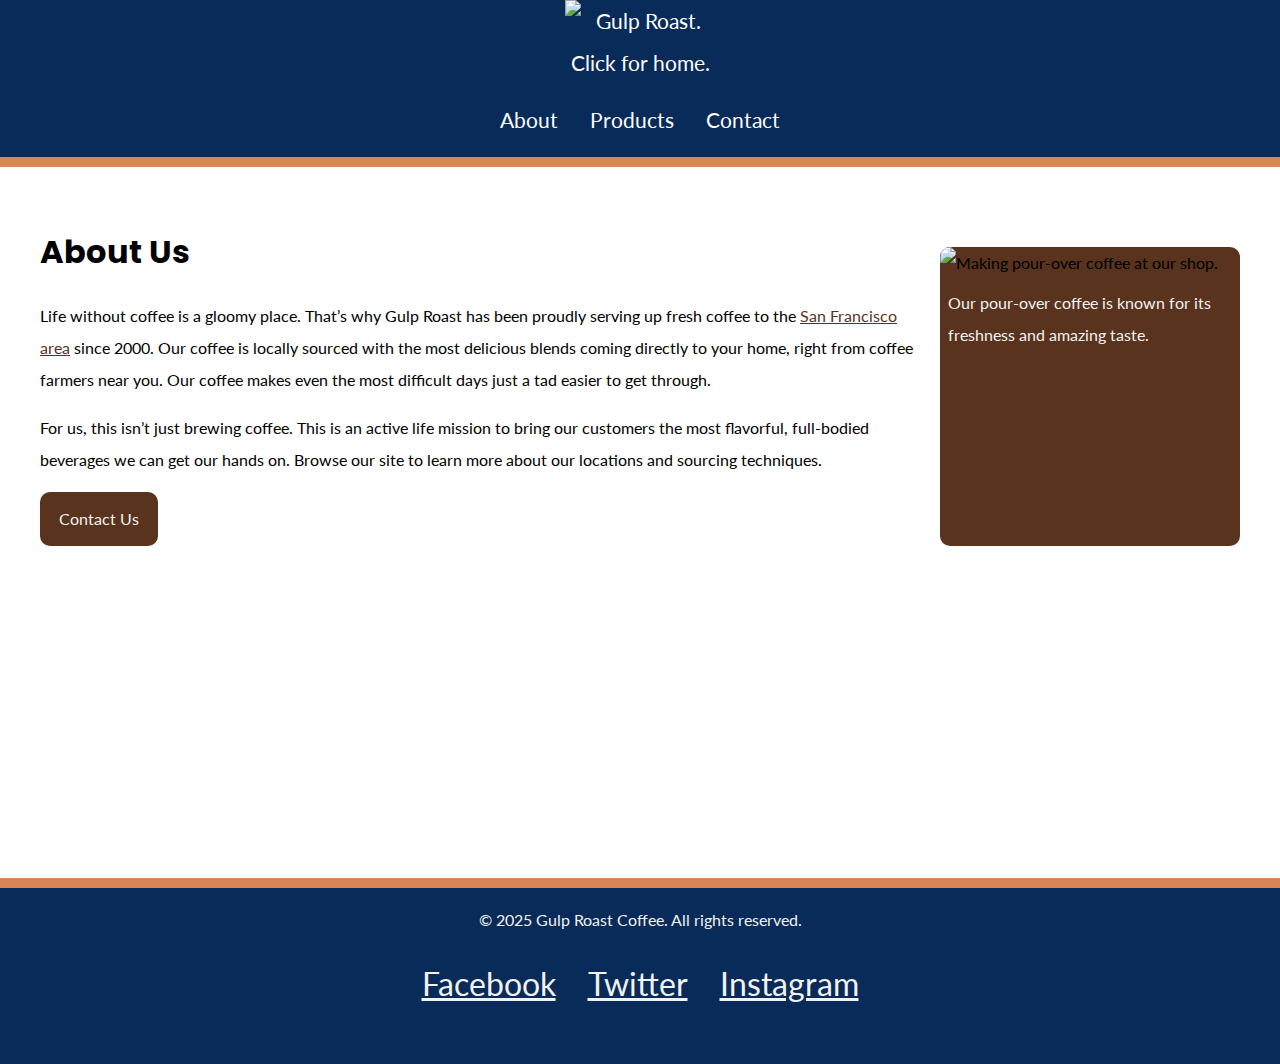
==== about.html @ 4dd79494 "Structure of initial files" ====
<!DOCTYPE html>
   <html>

        <head>
            <link rel="preconnect" href="https://fonts.googleapis.com">
            <link rel="preconnect" href="https://fonts.gstatic.com" crossorigin>
            <link href="https://fonts.googleapis.com/css2?family=Lato&family=Poppins:wght@700&display=swap" rel="stylesheet">
            <link rel="stylesheet" href="style/style.css"
        </head>

        <header>
        <nav>
            <ul>
            <li class="logo"><a href="https://uxuicurriculum.wixsite.com/gulproast"><img src="https://static.bc-edx.com/uxui/uxui-v3/m9/coffee-brand-assets/gulp-logo-light.png" alt="Gulp Roast. Click for home." /></a></li>
            <li><a href="https://uxuicurriculum.wixsite.com/gulproast"><span aria-hidden="true" class="fa-solid fa-mug-saucer"></span> About</a></li>
            <li><a href="https://uxuicurriculum.wixsite.com/gulproast"><span aria-hidden="true" class="fa-solid fa-fire-flame-curved"></span> Products</a></li>
            <li><a href="https://uxuicurriculum.wixsite.com/gulproast"><span aria-hidden="true" class="fa-solid fa-phone"></span> Contact</a></li>
            </ul>
        </nav>
        </header>
        <div class="main-bkgd">
            <section class="main">
                <article>
                    <h1>About Us</h1>
                    <p>Life without coffee is a gloomy place. That’s why Gulp Roast has been proudly serving up fresh coffee to the <a href="https://goo.gl/maps/3rAyszfwSDx8Si2Y9" target="_blank">San Francisco area</a> since 2000. Our coffee is locally sourced with the most delicious blends coming directly to your home, right from coffee farmers near you. Our coffee makes even the most difficult days just a tad easier to get through.</p>

                    <p>For us, this isn’t just brewing coffee. This is an active life mission to bring our customers the most flavorful, full-bodied beverages we can get our hands on. Browse our site to learn more about our locations and sourcing techniques.</p>

                    <a class="button" href="https://uxuicurriculum.wixsite.com/gulproast">Contact Us</a>
                </article>

                <figure>
                    <img src="https://static.bc-edx.com/uxui/uxui-v3/m9/coffee-brand-assets/gulp-pouring-coffee-vertical.jpg" alt="Making pour-over coffee at our shop." />
                    <figcaption>Our pour-over coffee is known for its freshness and amazing taste.</figcaption>
                </figure>
            </section>
        </div>

        <footer>
            <p>&copy; 2025 Gulp Roast Coffee. All rights reserved.</p>
            <ul>
                <li>
                <a href="https://facebook.com" target="_blank">
                    <span aria-hidden="true" class="fa-brands fa-facebook-square"></span>
                    <span class="sr-only">Facebook</span>
                </a>
                </li>
                <li>
                <a href="https://twitter.com" target="_blank">
                    <span aria-hidden="true" class="fa-brands fa-twitter-square"></span>
                    <span class="sr-only">Twitter</span>
                </a>
                </li>
                <li>
                <a href="https://instagram.com" target="_blank">
                    <span aria-hidden="true" class="fa-brands fa-instagram-square"></span>
                    <span class="sr-only">Instagram</span>
                </a>
                </li>
            </ul>
        </footer>
   </html>
---- style/style.css ----
body {
    background-color: #082B59;
    margin: 0;
    padding: 0;
    font-family: 'Lato', sans-serif;
    line-height: 2;
  }
  h1, h2, h3 {
    font-family: 'Poppins', sans-serif;
  }
  h1 {
    font-size: 2rem;
    margin-bottom: 0;
  }
  /* make images flexible */
  img {
    max-width: 100%;
  }
  a {
    color: #59331d;
  }
  a:hover {
    text-decoration: none;
  }
  header {
    border-bottom: 10px solid #d98555;
  }
  /* navbar styling */
  nav ul {
    padding: 0;
    margin: 0;
    list-style-type: none;
    display: flex;
    flex-flow: row wrap;
    justify-content: center;
  }
  nav li {
    margin: 0 1rem 1rem 1rem;
    font-size: 1.3rem;
  }
  /* max width on the image in pixels */
  nav .logo img {
    max-width: 150px;
  }
  /* flex basis on the image container, li */
  nav .logo {
    flex-basis: 100%;
    text-align: center;
  }
  nav a {
    color: white;
    text-decoration: none;
    display: block;
  }
  nav a:hover {
    color: #d98555;
  }
  /* establishes a white background */
  .main-bkgd {
    background: #ffffff url(https://assets.codepen.io/6306176/gulp-bean-bkgd.jpg) repeat-x bottom;
    padding-bottom: 300px;
  }
  /* sits inside of the white background, centered */
  .main {
    max-width: 1200px;
    margin: 0 auto;
    padding: 2rem;
    display: flex;
    flex-flow: row wrap;
    justify-content: space-between;
  }
  article {
    flex-basis: 73%;
  }
  figure {
    margin: 3rem 0 0 0;
    flex-basis: 25%;
    background-color: #59331d;
    border-radius: 10px;
  }
  figure img {
    border-top-left-radius: 10px;
    border-top-right-radius: 10px;
  }
  figcaption {
    color: #f2f2f2;
    padding: 0.5rem;
  }
  .button {
    display: inline-block;
    background-color: #59331D;
    border-radius: 10px;
    padding: 0.5rem 1rem;
    margin: 0;
    color: #f2f2f2;
    text-decoration: none;
    border: 3px solid #59331d;
  }
  .button:hover {
    background-color: #f2f2f2;
    color: #59331d;
  }
  footer {
    color: #f2f2f2;
    text-align: center;
    border-top: 10px solid #d98555;
  }
  footer ul {
    list-style-type: none;
    padding: 0;
    margin: 0;
    display: flex;
    flex-flow: row wrap;
    justify-content: center;
  }
  footer a {
    color: #f2f2f2;
    font-size: 2rem;
    display: block;
    margin: 0 1rem 3rem 1rem;
  }
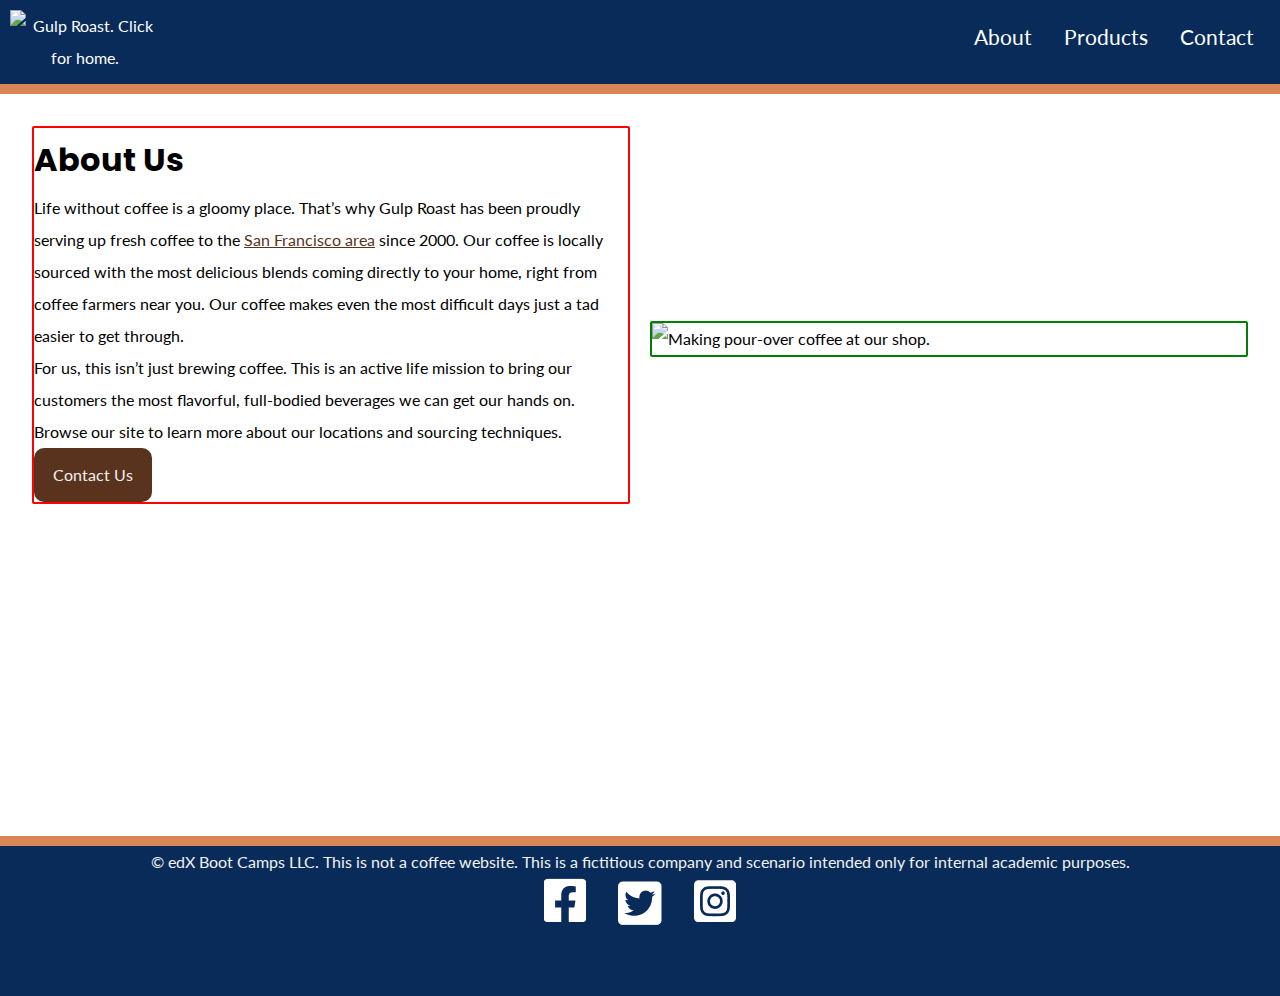
==== commit 4d914b9d: "Fixed footer and responsive Layout" ====
--- a/about.html
+++ b/about.html
@@ -5,57 +5,56 @@
             <link rel="preconnect" href="https://fonts.googleapis.com">
             <link rel="preconnect" href="https://fonts.gstatic.com" crossorigin>
             <link href="https://fonts.googleapis.com/css2?family=Lato&family=Poppins:wght@700&display=swap" rel="stylesheet">
-            <link rel="stylesheet" href="style/style.css"
+            <link href="https://cdn.jsdelivr.net/npm/bootstrap@5.0.2/dist/css/bootstrap.min.css" rel="stylesheet" integrity="sha384-EVSTQN3/azprG1Anm3QDgpJLIm9Nao0Yz1ztcQTwFspd3yD65VohhpuuCOmLASjC" crossorigin="anonymous">
+            <link rel="stylesheet" href="style/style.css">
         </head>
-
-        <header>
-        <nav>
-            <ul>
-            <li class="logo"><a href="https://uxuicurriculum.wixsite.com/gulproast"><img src="https://static.bc-edx.com/uxui/uxui-v3/m9/coffee-brand-assets/gulp-logo-light.png" alt="Gulp Roast. Click for home." /></a></li>
-            <li><a href="https://uxuicurriculum.wixsite.com/gulproast"><span aria-hidden="true" class="fa-solid fa-mug-saucer"></span> About</a></li>
-            <li><a href="https://uxuicurriculum.wixsite.com/gulproast"><span aria-hidden="true" class="fa-solid fa-fire-flame-curved"></span> Products</a></li>
-            <li><a href="https://uxuicurriculum.wixsite.com/gulproast"><span aria-hidden="true" class="fa-solid fa-phone"></span> Contact</a></li>
-            </ul>
-        </nav>
-        </header>
-        <div class="main-bkgd">
-            <section class="main">
-                <article>
-                    <h1>About Us</h1>
-                    <p>Life without coffee is a gloomy place. That’s why Gulp Roast has been proudly serving up fresh coffee to the <a href="https://goo.gl/maps/3rAyszfwSDx8Si2Y9" target="_blank">San Francisco area</a> since 2000. Our coffee is locally sourced with the most delicious blends coming directly to your home, right from coffee farmers near you. Our coffee makes even the most difficult days just a tad easier to get through.</p>
-
-                    <p>For us, this isn’t just brewing coffee. This is an active life mission to bring our customers the most flavorful, full-bodied beverages we can get our hands on. Browse our site to learn more about our locations and sourcing techniques.</p>
-
-                    <a class="button" href="https://uxuicurriculum.wixsite.com/gulproast">Contact Us</a>
-                </article>
-
-                <figure>
-                    <img src="https://static.bc-edx.com/uxui/uxui-v3/m9/coffee-brand-assets/gulp-pouring-coffee-vertical.jpg" alt="Making pour-over coffee at our shop." />
-                    <figcaption>Our pour-over coffee is known for its freshness and amazing taste.</figcaption>
-                </figure>
-            </section>
-        </div>
+        <body> 
+            <header>
+                <nav>
+                    <div class="logo">
+                        <a href="#">
+                            <picture>
+                                <source srcset="https://assets.codepen.io/6306176/gulp-logo-light.png">
+                                <img src="https://assets.codepen.io/6306176/gulp-logo-light.png"
+                                    alt="Gulp Roast. Click for home." />
+                            </picture>
+                        </a>
+                    </div>
+                    <ul>
+                        <li><a href="about.html">About</a></li>
+                        <li><a href="product.html">Products </a></li>
+                        <li><a href="contact.html">Contact</a></li>
+                    </ul>
+                </nav>
+            </header>
+            <div class="main-bkgd">
+                <section class="main">
+                    <article>
+                        <h1>About Us</h1>
+                        <p>Life without coffee is a gloomy place. That’s why Gulp Roast has been proudly serving up fresh coffee to the <a href="https://goo.gl/maps/3rAyszfwSDx8Si2Y9" target="_blank">San Francisco area</a> since 2000. Our coffee is locally sourced with the most delicious blends coming directly to your home, right from coffee farmers near you. Our coffee makes even the most difficult days just a tad easier to get through.</p>
+                        <p>For us, this isn’t just brewing coffee. This is an active life mission to bring our customers the most flavorful, full-bodied beverages we can get our hands on. Browse our site to learn more about our locations and sourcing techniques.</p>
+                        <a class="button" href="https://uxuicurriculum.wixsite.com/gulproast">Contact Us</a>
+                    </article>
+                    
+                    <figure>
+                        <img src="https://static.bc-edx.com/uxui/uxui-v3/m9/coffee-brand-assets/gulp-pouring-coffee-vertical.jpg" alt="Making pour-over coffee at our shop." style="max-width: 100%; height: auto;" />
+                    </figure>
+                </section>
+            </div>
+        </body>       
 
         <footer>
-            <p>&copy; 2025 Gulp Roast Coffee. All rights reserved.</p>
+            <p>&copy; edX Boot Camps LLC. This is not a coffee website. This is a fictitious company and scenario intended only for internal academic purposes.</p>
             <ul>
                 <li>
-                <a href="https://facebook.com" target="_blank">
-                    <span aria-hidden="true" class="fa-brands fa-facebook-square"></span>
-                    <span class="sr-only">Facebook</span>
-                </a>
+                    <a><img src="images/facebookLogo.png" alt="Facebook"></a>
                 </li>
                 <li>
-                <a href="https://twitter.com" target="_blank">
-                    <span aria-hidden="true" class="fa-brands fa-twitter-square"></span>
-                    <span class="sr-only">Twitter</span>
-                </a>
+                    <a><img src="images/twitterLogo.png" alt="Twitter"></a>
+               
                 </li>
                 <li>
-                <a href="https://instagram.com" target="_blank">
-                    <span aria-hidden="true" class="fa-brands fa-instagram-square"></span>
-                    <span class="sr-only">Instagram</span>
-                </a>
+                    <a><img src="images/instaLogo.png" alt="Instagram"></a>
                 </li>
             </ul>
         </footer>
--- a/style/style.css
+++ b/style/style.css
@@ -1,30 +1,47 @@
+* {
+  box-sizing: border-box;
+  margin: 0;
+  padding: 0;
+}
+
 body {
-    background-color: #082B59;
-    margin: 0;
-    padding: 0;
-    font-family: 'Lato', sans-serif;
-    line-height: 2;
-  }
-  h1, h2, h3 {
-    font-family: 'Poppins', sans-serif;
-  }
-  h1 {
-    font-size: 2rem;
-    margin-bottom: 0;
-  }
-  /* make images flexible */
-  img {
-    max-width: 100%;
-  }
-  a {
-    color: #59331d;
-  }
-  a:hover {
-    text-decoration: none;
-  }
-  header {
-    border-bottom: 10px solid #d98555;
-  }
+  margin: 0;
+  padding: 0;
+  font-family: 'Lato', sans-serif;
+  line-height: 2;
+}
+
+h1,
+h2,
+h3 {
+  font-family: 'Poppins', sans-serif;
+}
+
+h1 {
+  font-size: 2rem;
+  margin-bottom: 0;
+}
+
+/* make images flexible */
+img {
+  max-width: 100%;
+}
+
+a {
+  color: #59331d;
+}
+
+a:hover {
+  text-decoration: none;
+}
+
+header {
+  border-bottom: 10px solid #d98555;
+  background-color: #082B59;
+  margin: 0 auto;
+
+}
+
   /* navbar styling */
   nav ul {
     padding: 0;
@@ -32,26 +49,37 @@
     list-style-type: none;
     display: flex;
     flex-flow: row wrap;
+    align-items: flex-end;
     justify-content: center;
   }
+  
+  nav {
+    display: flex;
+    justify-content: space-between;
+    padding: 10px;
+  }
+  
   nav li {
     margin: 0 1rem 1rem 1rem;
     font-size: 1.3rem;
   }
+  
   /* max width on the image in pixels */
-  nav .logo img {
+  nav img {
     max-width: 150px;
   }
-  /* flex basis on the image container, li */
+  
   nav .logo {
-    flex-basis: 100%;
     text-align: center;
   }
+  
+  
   nav a {
     color: white;
     text-decoration: none;
     display: block;
   }
+  
   nav a:hover {
     color: #d98555;
   }
@@ -62,30 +90,30 @@
   }
   /* sits inside of the white background, centered */
   .main {
-    max-width: 1200px;
+    padding: 2rem;
     margin: 0 auto;
-    padding: 2rem;
-    display: flex;
-    flex-flow: row wrap;
-    justify-content: space-between;
+    display: flex;
+    align-items: center;
+    gap: 20px;;
+    max-width: 1280px;
+  
   }
   article {
-    flex-basis: 73%;
+    flex:1;
+    border: 2px solid red;
+    border-radius: 2px; 
   }
   figure {
+    flex: 1 ;
     margin: 3rem 0 0 0;
-    flex-basis: 25%;
-    background-color: #59331d;
-    border-radius: 10px;
-  }
-  figure img {
-    border-top-left-radius: 10px;
-    border-top-right-radius: 10px;
-  }
-  figcaption {
-    color: #f2f2f2;
-    padding: 0.5rem;
-  }
+    border: 2px solid green;
+    border-radius: 2px; 
+  }
+  figure img{
+    width: fit-content;
+    height: fit-content;
+  }
+  
   .button {
     display: inline-block;
     background-color: #59331D;
@@ -101,6 +129,7 @@
     color: #59331d;
   }
   footer {
+    background-color: #082B59;
     color: #f2f2f2;
     text-align: center;
     border-top: 10px solid #d98555;
@@ -118,4 +147,74 @@
     font-size: 2rem;
     display: block;
     margin: 0 1rem 3rem 1rem;
-  }+  }
+
+  .productCards{
+    display: flex;
+    justify-content: space-between;
+  }
+
+  .aboutInfo{
+    font-family:"Lato", serif;
+    font-size: 19.2px;
+    line-height: 38.4px;
+    font-weight: 400;
+  }
+  .phoneNumber{
+    font-family:"Lato", serif;
+    color: #59331D;
+    font-size: 19.2px;
+    line-height: 38.4px;
+    font-style: solid;
+    text-decoration: underline;
+    font-weight: 400;
+  }
+
+/* -----for tablets--- */
+@media screen and (min-width:600px) and (max-width:1024px) {
+
+  /* -----nav responsive---- */
+    nav {
+      flex-direction: column;
+  }
+
+  nav ul {
+      flex-direction: row;
+      text-align: center;
+  }
+
+}
+/* ---for mobile--- */
+
+@media (max-width:600px) {
+
+  /* ----navbar resonsive----- */
+    nav {
+      flex-direction: column;
+  }
+
+  nav img {
+      text-align: center;
+  }
+
+  nav ul {
+      flex-direction: column;
+      align-items: center;
+
+  }
+
+  nav ul li {
+      line-height: 58px;
+  }
+
+  /* about  page responsive */
+  .main {
+      flex-flow: column nowrap;
+      justify-content: center;
+  }
+
+  article {
+      width: 100%;
+  }
+
+}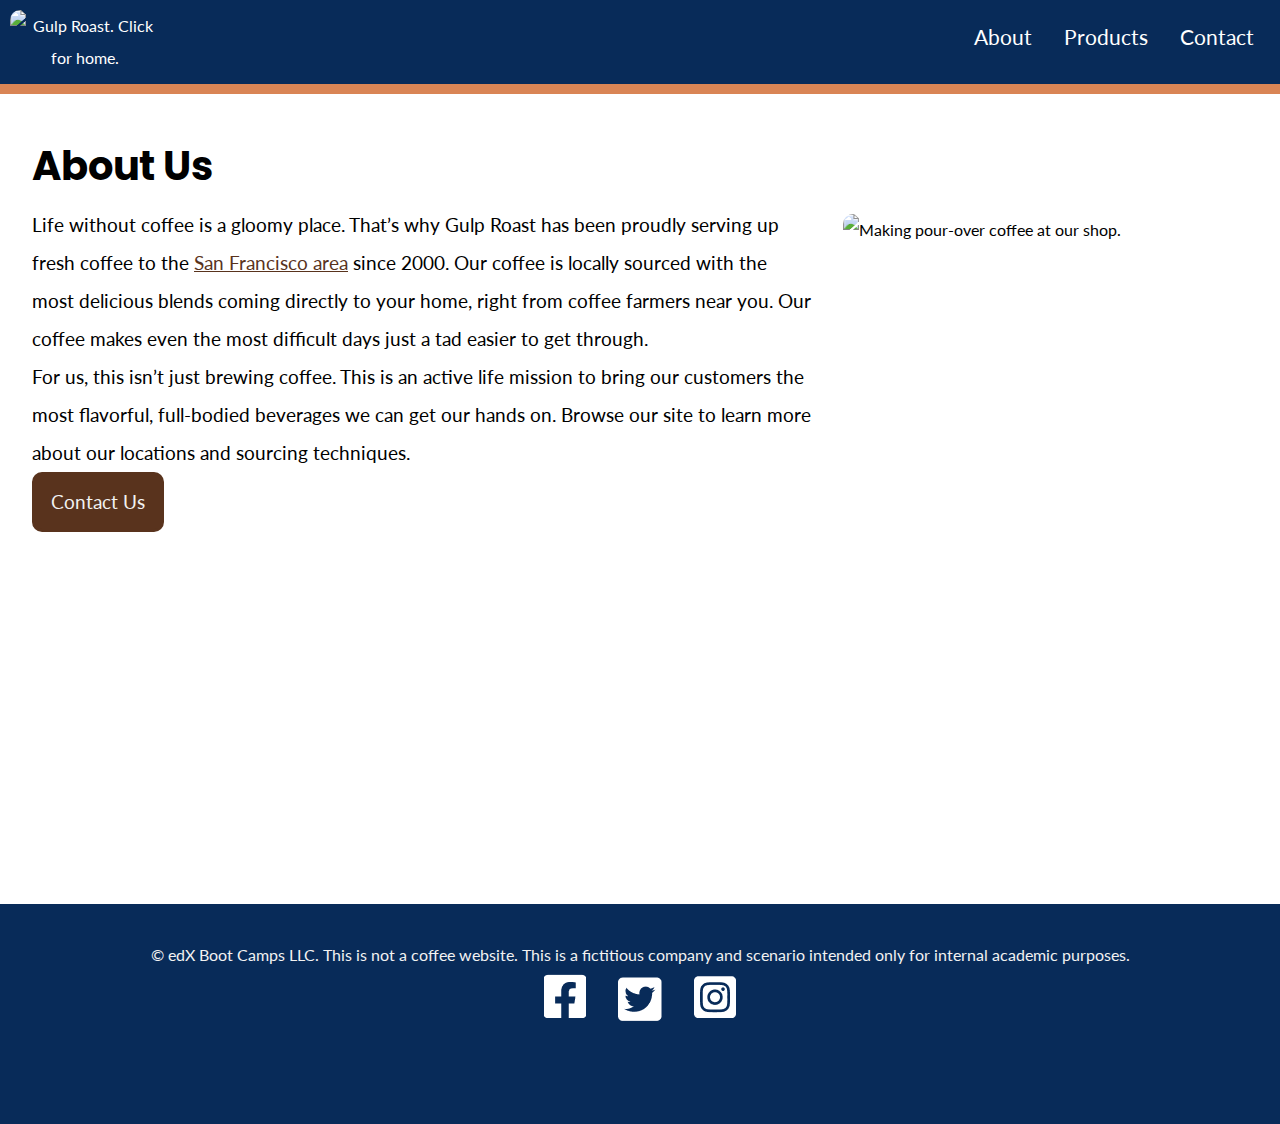
==== commit dba24013: "Finished Product" ====
--- a/about.html
+++ b/about.html
@@ -12,7 +12,7 @@
             <header>
                 <nav>
                     <div class="logo">
-                        <a href="#">
+                        <a href="about.html">
                             <picture>
                                 <source srcset="https://assets.codepen.io/6306176/gulp-logo-light.png">
                                 <img src="https://assets.codepen.io/6306176/gulp-logo-light.png"
@@ -27,21 +27,37 @@
                     </ul>
                 </nav>
             </header>
-            <div class="main-bkgd">
-                <section class="main">
-                    <article>
-                        <h1>About Us</h1>
-                        <p>Life without coffee is a gloomy place. That’s why Gulp Roast has been proudly serving up fresh coffee to the <a href="https://goo.gl/maps/3rAyszfwSDx8Si2Y9" target="_blank">San Francisco area</a> since 2000. Our coffee is locally sourced with the most delicious blends coming directly to your home, right from coffee farmers near you. Our coffee makes even the most difficult days just a tad easier to get through.</p>
-                        <p>For us, this isn’t just brewing coffee. This is an active life mission to bring our customers the most flavorful, full-bodied beverages we can get our hands on. Browse our site to learn more about our locations and sourcing techniques.</p>
-                        <a class="button" href="https://uxuicurriculum.wixsite.com/gulproast">Contact Us</a>
-                    </article>
-                    
-                    <figure>
-                        <img src="https://static.bc-edx.com/uxui/uxui-v3/m9/coffee-brand-assets/gulp-pouring-coffee-vertical.jpg" alt="Making pour-over coffee at our shop." style="max-width: 100%; height: auto;" />
-                    </figure>
-                </section>
+            <div class="main-body">
+                <div class="container">
+                    <h1>About Us</h1>
+                    <section class="main">
+                        <article>
+                            <p>Life without coffee is a gloomy place. That’s why Gulp Roast has been proudly serving up fresh
+                                coffee
+                                to the <a href="https://goo.gl/maps/3rAyszfwSDx8Si2Y9" target="_blank">San Francisco area</a>
+                                since
+                                2000. Our coffee is locally sourced with the most delicious blends coming directly to your home,
+                                right from coffee farmers near you. Our coffee makes even the most difficult days just a tad
+                                easier
+                                to get through.</p>
+        
+                            <p>For us, this isn’t just brewing coffee. This is an active life mission to bring our customers the
+                                most flavorful, full-bodied beverages we can get our hands on. Browse our site to learn more
+                                about
+                                our locations and sourcing techniques.</p>
+        
+                            <a class="button" href="https://uxuicurriculum.wixsite.com/gulproast">Contact Us</a>
+                        </article>
+                        <div class="coffee-image">
+                            <picture>
+                                <source srcset="https://assets.codepen.io/6306176/gulp-pouring-coffee-vertical.jpg">
+                                <img src="https://assets.codepen.io/6306176/gulp-pouring-coffee-vertical.jpg"
+                                    alt="Making pour-over coffee at our shop." />
+                            </picture>
+                        </div>
+                    </section>
+                </div>
             </div>
-        </body>       
 
         <footer>
             <p>&copy; edX Boot Camps LLC. This is not a coffee website. This is a fictitious company and scenario intended only for internal academic purposes.</p>
--- a/style/style.css
+++ b/style/style.css
@@ -1,3 +1,7 @@
+/* -----for all pages------ */
+@import url('https://fonts.googleapis.com/css2?family=Lato:wght@100;300;400;700;900&display=swap');
+@import url('https://fonts.googleapis.com/css2?family=Poppins:wght@100;200;300;400;500;600;700;800;900&display=swap');
+
 * {
   box-sizing: border-box;
   margin: 0;
@@ -42,154 +46,213 @@
 
 }
 
-  /* navbar styling */
-  nav ul {
-    padding: 0;
-    margin: 0;
-    list-style-type: none;
-    display: flex;
-    flex-flow: row wrap;
-    align-items: flex-end;
-    justify-content: center;
-  }
-  
+/* navbar styling */
+nav ul {
+  padding: 0;
+  margin: 0;
+  list-style-type: none;
+  display: flex;
+  flex-flow: row wrap;
+  align-items: flex-end;
+  justify-content: center;
+}
+
+nav {
+  display: flex;
+  justify-content: space-between;
+  padding: 10px;
+}
+
+nav li {
+  margin: 0 1rem 1rem 1rem;
+  font-size: 1.3rem;
+}
+
+/* max width on the image in pixels */
+nav img {
+  max-width: 150px;
+}
+
+nav .logo {
+  text-align: center;
+}
+
+
+nav a {
+  color: white;
+  text-decoration: none;
+  display: block;
+}
+
+nav a:hover {
+  color: #d98555;
+}
+
+/* for contact and product pages */
+.container {
+  margin: 0 auto;
+  padding: 2rem;
+}
+
+.container h1 {
+  font-weight: 700;
+  font-size: 40px;
+  line-height: 80px;
+}
+
+
+[class*=col-] {
+  width: 100%;
+  padding: 10px;
+}
+
+picture img {
+  width: 100%;
+  height: auto;
+  border-radius: 10px;
+}
+
+.row {
+  display: flex;
+  flex-direction: column;
+  flex-wrap: wrap;
+}
+
+.product-items {
+  background: #ffffff url(https://assets.codepen.io/6306176/gulp-bean-bkgd.jpg) repeat-x bottom;
+  padding-bottom: 300px;
+  margin: auto;
+}
+
+
+.text h2 {
+  font-weight: 700;
+  font-size: 19.2px;
+  line-height: 38px;
+}
+
+.text p {
+  font-weight: 400;
+  font-size: 19.2px;
+  line-height: 38px;
+}
+
+
+/* -----footer for all----- */
+footer {
+  margin: auto;
+  color: #f2f2f2;
+  padding: 2rem;
+  text-align: center;
+  background-color: #082B59;
+}
+
+footer ul {
+  list-style-type: none;
+  padding: 0;
+  margin: 0;
+  display: flex;
+  flex-flow: row wrap;
+  justify-content: center;
+}
+
+footer a {
+  color: #f2f2f2;
+  font-size: 2rem;
+  display: block;
+  margin: 0 1rem 3rem 1rem;
+}
+
+footer p {
+  font-size: 16px;
+  line-height: 38px;
+}
+
+.right-reserved {
+  margin-bottom: 20px;
+  font-size: 19.2px;
+}
+
+/* ---------contact css------- */
+
+.main-body p {
+  font-weight: 400;
+  font-size: 19.2px;
+  line-height: 38px;
+  font-family: 'lato';
+}
+
+/* about css */
+/* establishes a white background */
+.main-body {
+  background: #ffffff url(https://assets.codepen.io/6306176/gulp-bean-bkgd.jpg) repeat-x bottom;
+  padding-bottom: 300px;
+  margin: auto;
+}
+
+.main {
+  /* padding: 1rem; */
+  display: flex;
+  flex-flow: row wrap;
+  justify-content: space-between;
+}
+
+article {
+  width: 65%;
+  font-size: 19.2px;
+  line-height: 38px;
+  padding-right: 10px;
+}
+
+.coffee-image {
+  margin: 0.5rem 0 0 0;
+  width: 33.33%;
+  border-radius: 10px;
+  height: 358px;
+}
+
+.coffee-image img {
+  border-top-left-radius: 10px;
+  border-top-right-radius: 10px;
+  width: 100%;
+  object-fit: cover;
+  height: 100%;
+}
+
+
+.button {
+  display: inline-block;
+  background-color: #59331D;
+  border-radius: 10px;
+  padding: 0.5rem 1rem;
+  margin: 0;
+  color: #f2f2f2;
+  text-decoration: none;
+  border: 3px solid #59331d;
+}
+
+.button:hover {
+  background-color: #f2f2f2;
+  color: #59331d;
+}
+
+.phoneNumber{
+  font-family:"Lato", serif;
+  color: #59331D;
+  font-size: 19.2px;
+  line-height: 38.4px;
+  font-style: solid;
+  text-decoration: underline;
+  font-weight: 400;
+}
+
+
+/* ---for mobile--- */
+
+@media (max-width:600px) {
+
+  /* ----navbar resonsive for all pages----- */
   nav {
-    display: flex;
-    justify-content: space-between;
-    padding: 10px;
-  }
-  
-  nav li {
-    margin: 0 1rem 1rem 1rem;
-    font-size: 1.3rem;
-  }
-  
-  /* max width on the image in pixels */
-  nav img {
-    max-width: 150px;
-  }
-  
-  nav .logo {
-    text-align: center;
-  }
-  
-  
-  nav a {
-    color: white;
-    text-decoration: none;
-    display: block;
-  }
-  
-  nav a:hover {
-    color: #d98555;
-  }
-  /* establishes a white background */
-  .main-bkgd {
-    background: #ffffff url(https://assets.codepen.io/6306176/gulp-bean-bkgd.jpg) repeat-x bottom;
-    padding-bottom: 300px;
-  }
-  /* sits inside of the white background, centered */
-  .main {
-    padding: 2rem;
-    margin: 0 auto;
-    display: flex;
-    align-items: center;
-    gap: 20px;;
-    max-width: 1280px;
-  
-  }
-  article {
-    flex:1;
-    border: 2px solid red;
-    border-radius: 2px; 
-  }
-  figure {
-    flex: 1 ;
-    margin: 3rem 0 0 0;
-    border: 2px solid green;
-    border-radius: 2px; 
-  }
-  figure img{
-    width: fit-content;
-    height: fit-content;
-  }
-  
-  .button {
-    display: inline-block;
-    background-color: #59331D;
-    border-radius: 10px;
-    padding: 0.5rem 1rem;
-    margin: 0;
-    color: #f2f2f2;
-    text-decoration: none;
-    border: 3px solid #59331d;
-  }
-  .button:hover {
-    background-color: #f2f2f2;
-    color: #59331d;
-  }
-  footer {
-    background-color: #082B59;
-    color: #f2f2f2;
-    text-align: center;
-    border-top: 10px solid #d98555;
-  }
-  footer ul {
-    list-style-type: none;
-    padding: 0;
-    margin: 0;
-    display: flex;
-    flex-flow: row wrap;
-    justify-content: center;
-  }
-  footer a {
-    color: #f2f2f2;
-    font-size: 2rem;
-    display: block;
-    margin: 0 1rem 3rem 1rem;
-  }
-
-  .productCards{
-    display: flex;
-    justify-content: space-between;
-  }
-
-  .aboutInfo{
-    font-family:"Lato", serif;
-    font-size: 19.2px;
-    line-height: 38.4px;
-    font-weight: 400;
-  }
-  .phoneNumber{
-    font-family:"Lato", serif;
-    color: #59331D;
-    font-size: 19.2px;
-    line-height: 38.4px;
-    font-style: solid;
-    text-decoration: underline;
-    font-weight: 400;
-  }
-
-/* -----for tablets--- */
-@media screen and (min-width:600px) and (max-width:1024px) {
-
-  /* -----nav responsive---- */
-    nav {
-      flex-direction: column;
-  }
-
-  nav ul {
-      flex-direction: row;
-      text-align: center;
-  }
-
-}
-/* ---for mobile--- */
-
-@media (max-width:600px) {
-
-  /* ----navbar resonsive----- */
-    nav {
       flex-direction: column;
   }
 
@@ -217,4 +280,83 @@
       width: 100%;
   }
 
+  .coffee-image {
+      width: 100%;
+  }
+
+  
+}
+
+
+/* -----for tablets---ipads */
+@media screen and (min-width:600px) and (max-width:1024px) {
+
+  /* -----nav responsive for all pages---- */
+  nav {
+      flex-direction: column;
+  }
+
+  nav ul {
+      flex-direction: row;
+      text-align: center;
+  }
+
+  /* --responsive for product and contact pages-- */
+
+  .row {
+      flex-direction: row;
+  }
+.align-items{
+  align-items: center;
+}
+  /* ----for product pages--- */
+  .col-lg-4 {
+      width: 35%;
+  }
+
+  .col-lg-8 {
+      width: 65%;
+  }
+
+  /* ---for contact page---- */
+  .col-lg-6 {
+      width: 50%;
+  }
+
+
+
+}
+
+/* ----for large device,desktop,laptop--- */
+@media screen and (min-width:1024px)  {
+
+  /* ---responsive for navbar of all pages--- */
+  nav {
+      flex-direction: row;
+      justify-content: space-between;
+  }
+
+  /* ----resonsive for contact and product pages--- */
+  .row {
+      flex-direction: row;
+      /* justify-content: space-between; */
+  
+  }
+  .align-items{
+      align-items: center;
+  }
+
+  /* -----responsive for product pages---- */
+  .col-lg-4 {
+      width: 33.33%;
+  }
+
+  .col-lg-8 {
+      width: 33.33%;
+  }
+
+  /* ----responsive for contact pages---- */
+  .col-lg-6 {
+      width: 50%;
+  }
 }